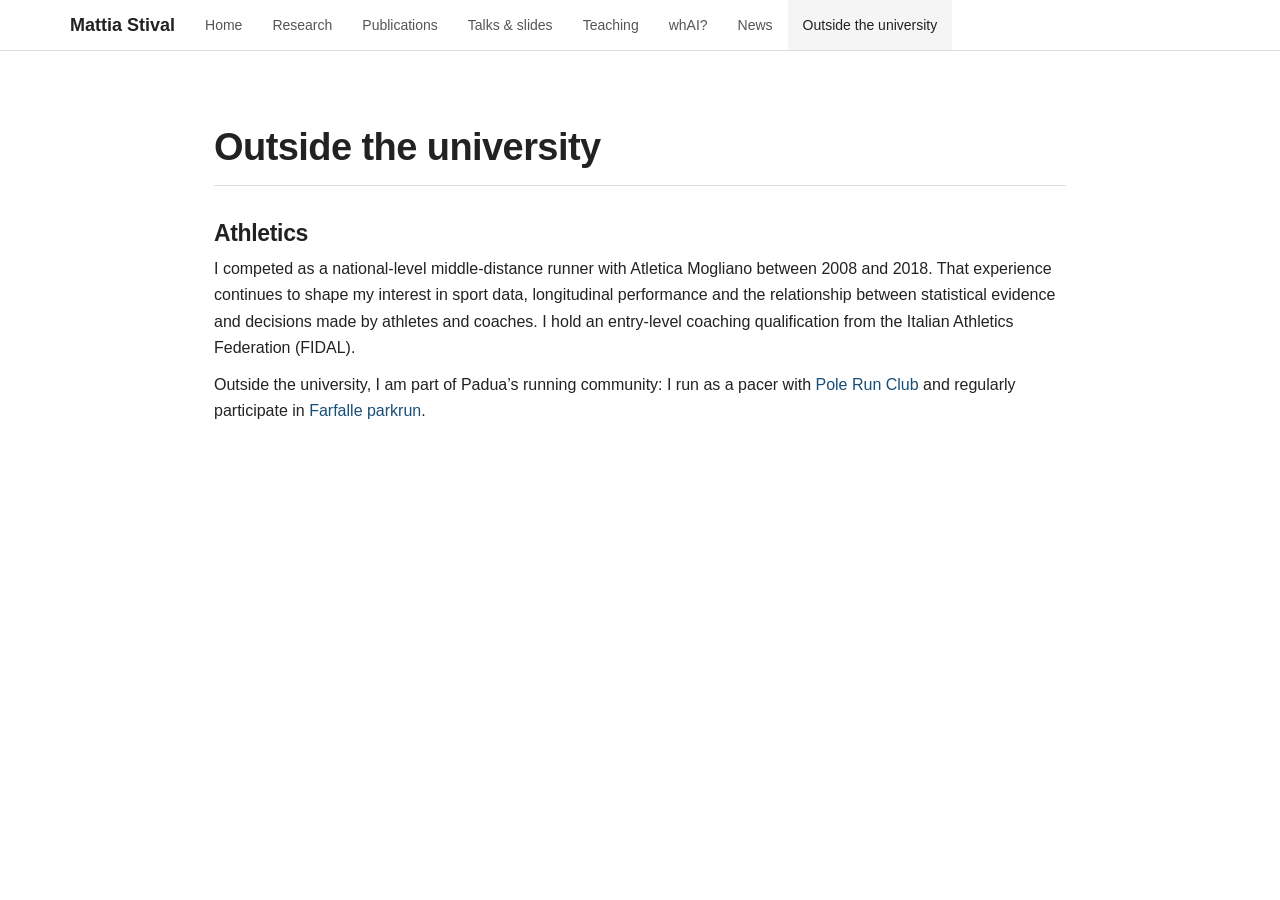
==== outside.html @ d1c039d7 "Publish personal website" ====
<!DOCTYPE html>

<html>

<head>

<meta charset="utf-8" />
<meta name="generator" content="pandoc" />
<meta http-equiv="X-UA-Compatible" content="IE=EDGE" />




<title>Outside the university</title>

<script src="site_libs/header-attrs-2.27/header-attrs.js"></script>
<script src="site_libs/jquery-3.6.0/jquery-3.6.0.min.js"></script>
<meta name="viewport" content="width=device-width, initial-scale=1" />
<link href="site_libs/bootstrap-3.3.5/css/bootstrap.min.css" rel="stylesheet" />
<script src="site_libs/bootstrap-3.3.5/js/bootstrap.min.js"></script>
<script src="site_libs/bootstrap-3.3.5/shim/html5shiv.min.js"></script>
<script src="site_libs/bootstrap-3.3.5/shim/respond.min.js"></script>
<style>h1 {font-size: 34px;}
       h1.title {font-size: 38px;}
       h2 {font-size: 30px;}
       h3 {font-size: 24px;}
       h4 {font-size: 18px;}
       h5 {font-size: 16px;}
       h6 {font-size: 12px;}
       code {color: inherit; background-color: rgba(0, 0, 0, 0.04);}
       pre:not([class]) { background-color: white }</style>
<script src="site_libs/navigation-1.1/tabsets.js"></script>
<link href="site_libs/highlightjs-9.12.0/default.css" rel="stylesheet" />
<script src="site_libs/highlightjs-9.12.0/highlight.js"></script>
<meta name="description" content="Mattia Stival — researcher in social statistics at Ca' Foscari University of Venice.">
<meta name="theme-color" content="#f4f1e9">

<style type="text/css">
  code{white-space: pre-wrap;}
  span.smallcaps{font-variant: small-caps;}
  span.underline{text-decoration: underline;}
  div.column{display: inline-block; vertical-align: top; width: 50%;}
  div.hanging-indent{margin-left: 1.5em; text-indent: -1.5em;}
  ul.task-list{list-style: none;}
    </style>

<style type="text/css">code{white-space: pre;}</style>
<script type="text/javascript">
if (window.hljs) {
  hljs.configure({languages: []});
  hljs.initHighlightingOnLoad();
  if (document.readyState && document.readyState === "complete") {
    window.setTimeout(function() { hljs.initHighlighting(); }, 0);
  }
}
</script>






<link rel="stylesheet" href="assets/style.css" type="text/css" />



<style type = "text/css">
.main-container {
  max-width: 940px;
  margin-left: auto;
  margin-right: auto;
}
img {
  max-width:100%;
}
.tabbed-pane {
  padding-top: 12px;
}
.html-widget {
  margin-bottom: 20px;
}
button.code-folding-btn:focus {
  outline: none;
}
summary {
  display: list-item;
}
details > summary > p:only-child {
  display: inline;
}
pre code {
  padding: 0;
}
</style>


<style type="text/css">
.dropdown-submenu {
  position: relative;
}
.dropdown-submenu>.dropdown-menu {
  top: 0;
  left: 100%;
  margin-top: -6px;
  margin-left: -1px;
  border-radius: 0 6px 6px 6px;
}
.dropdown-submenu:hover>.dropdown-menu {
  display: block;
}
.dropdown-submenu>a:after {
  display: block;
  content: " ";
  float: right;
  width: 0;
  height: 0;
  border-color: transparent;
  border-style: solid;
  border-width: 5px 0 5px 5px;
  border-left-color: #cccccc;
  margin-top: 5px;
  margin-right: -10px;
}
.dropdown-submenu:hover>a:after {
  border-left-color: #adb5bd;
}
.dropdown-submenu.pull-left {
  float: none;
}
.dropdown-submenu.pull-left>.dropdown-menu {
  left: -100%;
  margin-left: 10px;
  border-radius: 6px 0 6px 6px;
}
</style>

<script type="text/javascript">
// manage active state of menu based on current page
$(document).ready(function () {
  // active menu anchor
  href = window.location.pathname
  href = href.substr(href.lastIndexOf('/') + 1)
  if (href === "")
    href = "index.html";
  var menuAnchor = $('a[href="' + href + '"]');

  // mark the anchor link active (and if it's in a dropdown, also mark that active)
  var dropdown = menuAnchor.closest('li.dropdown');
  if (window.bootstrap) { // Bootstrap 4+
    menuAnchor.addClass('active');
    dropdown.find('> .dropdown-toggle').addClass('active');
  } else { // Bootstrap 3
    menuAnchor.parent().addClass('active');
    dropdown.addClass('active');
  }

  // Navbar adjustments
  var navHeight = $(".navbar").first().height() + 15;
  var style = document.createElement('style');
  var pt = "padding-top: " + navHeight + "px; ";
  var mt = "margin-top: -" + navHeight + "px; ";
  var css = "";
  // offset scroll position for anchor links (for fixed navbar)
  for (var i = 1; i <= 6; i++) {
    css += ".section h" + i + "{ " + pt + mt + "}\n";
  }
  style.innerHTML = "body {" + pt + "padding-bottom: 40px; }\n" + css;
  document.head.appendChild(style);
});
</script>

<!-- tabsets -->

<style type="text/css">
.tabset-dropdown > .nav-tabs {
  display: inline-table;
  max-height: 500px;
  min-height: 44px;
  overflow-y: auto;
  border: 1px solid #ddd;
  border-radius: 4px;
}

.tabset-dropdown > .nav-tabs > li.active:before, .tabset-dropdown > .nav-tabs.nav-tabs-open:before {
  content: "\e259";
  font-family: 'Glyphicons Halflings';
  display: inline-block;
  padding: 10px;
  border-right: 1px solid #ddd;
}

.tabset-dropdown > .nav-tabs.nav-tabs-open > li.active:before {
  content: "\e258";
  font-family: 'Glyphicons Halflings';
  border: none;
}

.tabset-dropdown > .nav-tabs > li.active {
  display: block;
}

.tabset-dropdown > .nav-tabs > li > a,
.tabset-dropdown > .nav-tabs > li > a:focus,
.tabset-dropdown > .nav-tabs > li > a:hover {
  border: none;
  display: inline-block;
  border-radius: 4px;
  background-color: transparent;
}

.tabset-dropdown > .nav-tabs.nav-tabs-open > li {
  display: block;
  float: none;
}

.tabset-dropdown > .nav-tabs > li {
  display: none;
}
</style>

<!-- code folding -->




</head>

<body>


<div class="container-fluid main-container">




<div class="navbar navbar-default  navbar-fixed-top" role="navigation">
  <div class="container">
    <div class="navbar-header">
      <button type="button" class="navbar-toggle collapsed" data-toggle="collapse" data-bs-toggle="collapse" data-target="#navbar" data-bs-target="#navbar">
        <span class="icon-bar"></span>
        <span class="icon-bar"></span>
        <span class="icon-bar"></span>
      </button>
      <a class="navbar-brand" href="index.html">Mattia Stival</a>
    </div>
    <div id="navbar" class="navbar-collapse collapse">
      <ul class="nav navbar-nav">
        <li>
  <a href="index.html">Home</a>
</li>
<li>
  <a href="research.html">Research</a>
</li>
<li>
  <a href="publications.html">Publications</a>
</li>
<li>
  <a href="talks.html">Talks &amp; slides</a>
</li>
<li>
  <a href="teaching.html">Teaching</a>
</li>
<li>
  <a href="whai.html">whAI?</a>
</li>
<li>
  <a href="news.html">News</a>
</li>
<li>
  <a href="outside.html">Outside the university</a>
</li>
      </ul>
      <ul class="nav navbar-nav navbar-right">
        
      </ul>
    </div><!--/.nav-collapse -->
  </div><!--/.container -->
</div><!--/.navbar -->

<div id="header">



<h1 class="title toc-ignore">Outside the university</h1>

</div>


<div id="athletics" class="section level2">
<h2>Athletics</h2>
<p>I competed as a national-level middle-distance runner with Atletica
Mogliano between 2008 and 2018. That experience continues to shape my
interest in sport data, longitudinal performance and the relationship
between statistical evidence and decisions made by athletes and coaches.
I hold an entry-level coaching qualification from the Italian Athletics
Federation (FIDAL).</p>
<p>Outside the university, I am part of Padua’s running community: I run
as a pacer with <a href="https://linktr.ee/polebeer.runclub">Pole Run
Club</a> and regularly participate in <a
href="https://www.parkrun.it/farfalle/">Farfalle parkrun</a>.</p>
</div>




</div>

<script>

// add bootstrap table styles to pandoc tables
function bootstrapStylePandocTables() {
  $('tr.odd').parent('tbody').parent('table').addClass('table table-condensed');
}
$(document).ready(function () {
  bootstrapStylePandocTables();
});


</script>

<!-- tabsets -->

<script>
$(document).ready(function () {
  window.buildTabsets("TOC");
});

$(document).ready(function () {
  $('.tabset-dropdown > .nav-tabs > li').click(function () {
    $(this).parent().toggleClass('nav-tabs-open');
  });
});
</script>

<!-- code folding -->


<!-- dynamically load mathjax for compatibility with self-contained -->
<script>
  (function () {
    var script = document.createElement("script");
    script.type = "text/javascript";
    script.src  = "https://mathjax.rstudio.com/latest/MathJax.js?config=TeX-AMS-MML_HTMLorMML";
    document.getElementsByTagName("head")[0].appendChild(script);
  })();
</script>

</body>
</html>
---- site_libs/highlightjs-9.12.0/default.css ----
.hljs-literal {
  color: #990073;
}

.hljs-number {
  color: #099;
}

.hljs-comment {
  color: #998;
  font-style: italic;
}

.hljs-keyword {
  color: #900;
  font-weight: bold;
}

.hljs-string {
  color: #d14;
}
---- assets/style.css ----
:root {
  --text: #222;
  --muted: #777;
  --line: #ddd;
  --link: #174f78;
}

/* Base */

body {
  color: var(--text);
  background: #fff;
  font-family: -apple-system, BlinkMacSystemFont, "Segoe UI", Arial, sans-serif;
  font-size: 16px;
  line-height: 1.65;
}

a {
  color: var(--link);
  text-underline-offset: 3px;
}

a:hover,
a:focus {
  color: #103b5c;
}

/* Navigation */

.navbar {
  margin-bottom: 0;
  border: 0;
  border-bottom: 1px solid var(--line);
  background: #fff;
}

.navbar .container-fluid {
  max-width: 1080px;
}

.navbar-default .navbar-brand {
  color: var(--text);
  font-weight: 600;
}

.navbar-default .navbar-nav > li > a {
  color: #555;
  font-size: 14px;
}

.navbar-default .navbar-nav > li > a:hover,
.navbar-default .navbar-nav > li > a:focus,
.navbar-default .navbar-nav > .active > a {
  color: var(--text);
  background: #f5f5f5;
}

/* Main content */

.main-container {
  max-width: 900px !important;
  padding: 62px 24px 80px !important;
}

h1,
h2,
h3 {
  color: var(--text);
  font-weight: 600;
  letter-spacing: -0.015em;
}

h1 {
  margin: 0 0 35px;
  padding: 0 0 16px;
  border-bottom: 1px solid var(--line);
  font-size: 32px;
}

h2 {
  margin-top: 42px;
  font-size: 23px;
}

h3 {
  font-size: 18px;
}

/* Home */

.home-intro {
  max-width: 760px;
}

.profile-header {
  display: flex;
  align-items: center;
  gap: 18px;
  margin: 0 0 34px;
}

.home-intro .profile-photo {
  display: block;
  flex: 0 0 75px;
  width: 75px;
  height: 75px;
  max-width: 75px;
  margin: 0;
  padding: 0;
  border: 0;
  border-radius: 2px;
  object-fit: cover;
  object-position: center;
}

.home-intro .position {
  margin: 0;
  color: #777;
  font-size: 15px;
  font-weight: 400;
  line-height: 1.55;
}

.home-intro > p:not(.position):not(.profile-links) {
  margin: 0 0 20px;
  font-size: 18px;
}

.home-intro .profile-links {
  margin: 34px 0 0;
  font-size: 15px;
}

/* Accordions */

.accordion {
  border-top: 1px solid var(--line);
}

.accordion:last-child {
  border-bottom: 1px solid var(--line);
}

.accordion summary {
  display: grid;
  grid-template-columns: 1fr auto auto;
  align-items: center;
  gap: 15px;
  padding: 15px 0;
  cursor: pointer;
  list-style: none;
}

.accordion summary::-webkit-details-marker {
  display: none;
}

.accordion-title {
  font-weight: 600;
}

.accordion-count {
  color: var(--muted);
  font-size: 13px;
}

.accordion-icon {
  color: var(--muted);
  font-size: 19px;
  transition: transform 0.15s;
}

.accordion[open] .accordion-icon {
  transform: rotate(45deg);
}

.item-list {
  padding-bottom: 10px;
}

/* Publications and talks */

.output-item,
.talk-item {
  display: grid;
  grid-template-columns: 60px minmax(0, 1fr) auto;
  gap: 17px;
  padding: 14px 0;
  border-top: 1px solid #eee;
}

.item-year {
  color: var(--muted);
  font-size: 13px;
}

.item-title {
  margin: 0 0 3px;
  font-size: 15px;
  font-weight: 600;
  line-height: 1.45;
}

.item-detail {
  margin: 0;
  color: var(--muted);
  font-size: 13px;
  line-height: 1.5;
}

.item-links {
  display: flex;
  align-items: flex-start;
  gap: 9px;
}

.mini-link {
  font-size: 12px;
  white-space: nowrap;
}

/* Mobile */

@media (max-width: 767px) {
  .main-container {
    padding: 40px 20px 65px !important;
  }

  h1 {
    font-size: 28px;
  }

  .profile-header {
    gap: 14px;
    margin-bottom: 28px;
  }

  .home-intro .profile-photo {
    flex-basis: 65px;
    width: 65px;
    height: 65px;
    max-width: 65px;
  }

  .home-intro .position {
    font-size: 13px;
  }

  .home-intro > p:not(.position):not(.profile-links) {
    font-size: 16px;
  }

  .output-item,
  .talk-item {
    grid-template-columns: 45px minmax(0, 1fr);
  }

  .item-links {
    grid-column: 2;
  }
}



.profile-header {
  display: flex !important;
  align-items: center !important;
  gap: 24px !important;
  margin-bottom: 38px !important;
}

.profile-header img.profile-photo {
  display: block !important;
  flex: 0 0 150px !important;
  width: 150px !important;
  min-width: 150px !important;
  max-width: 150px !important;
  height: 150px !important;
  min-height: 150px !important;
  max-height: 150px !important;
  margin: 0 !important;
  padding: 0 !important;
  object-fit: cover !important;
  object-position: center !important;
  border-radius: 2px !important;
}

.profile-header .position {
  margin: 0 !important;
  color: #777 !important;
  font-size: 17px !important;
  font-weight: 400 !important;
  line-height: 1.55 !important;
}
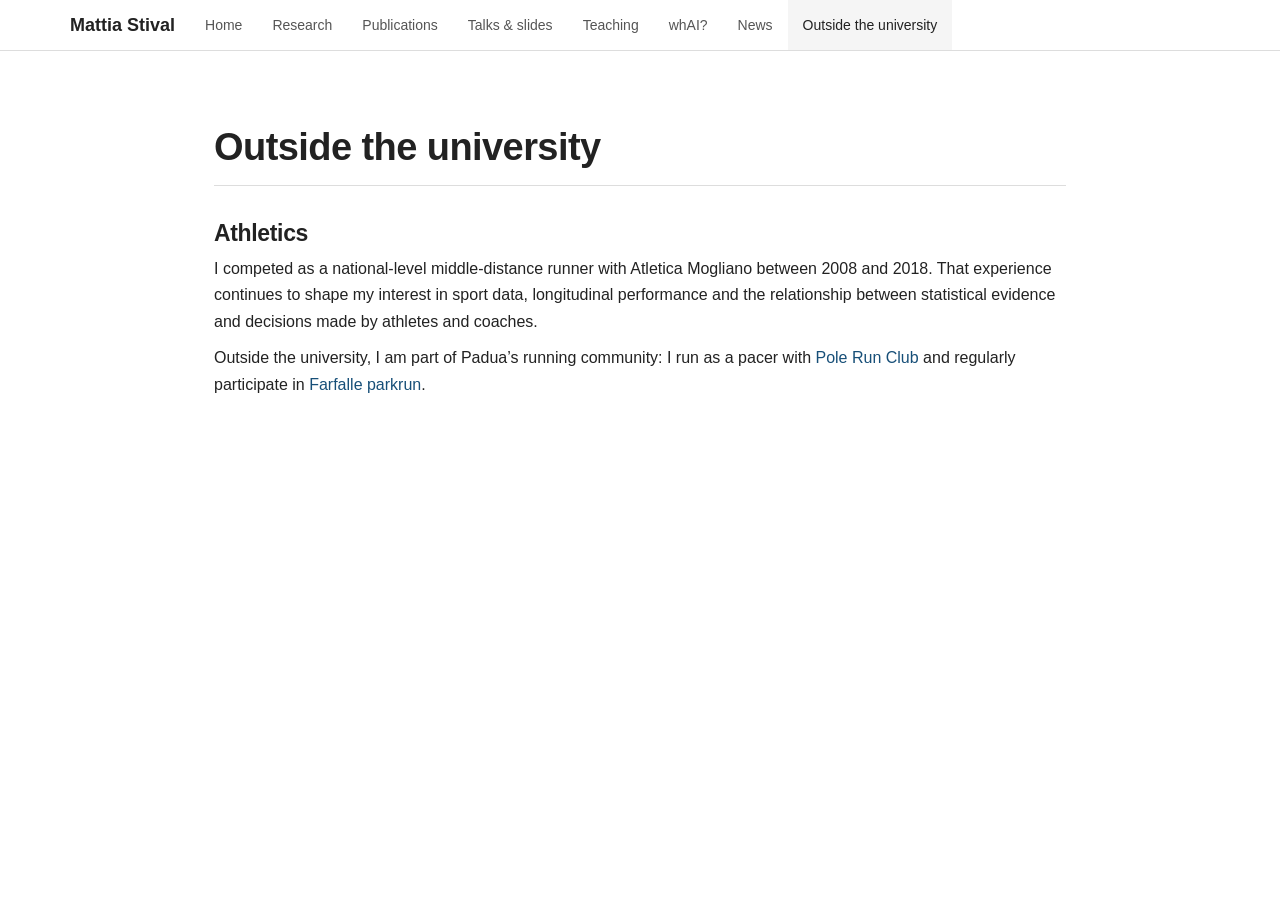
==== commit 4bc3f720: "Add files via upload" ====
--- a/outside.html
+++ b/outside.html
@@ -291,9 +291,8 @@
 <p>I competed as a national-level middle-distance runner with Atletica
 Mogliano between 2008 and 2018. That experience continues to shape my
 interest in sport data, longitudinal performance and the relationship
-between statistical evidence and decisions made by athletes and coaches.
-I hold an entry-level coaching qualification from the Italian Athletics
-Federation (FIDAL).</p>
+between statistical evidence and decisions made by athletes and
+coaches.</p>
 <p>Outside the university, I am part of Padua’s running community: I run
 as a pacer with <a href="https://linktr.ee/polebeer.runclub">Pole Run
 Club</a> and regularly participate in <a
